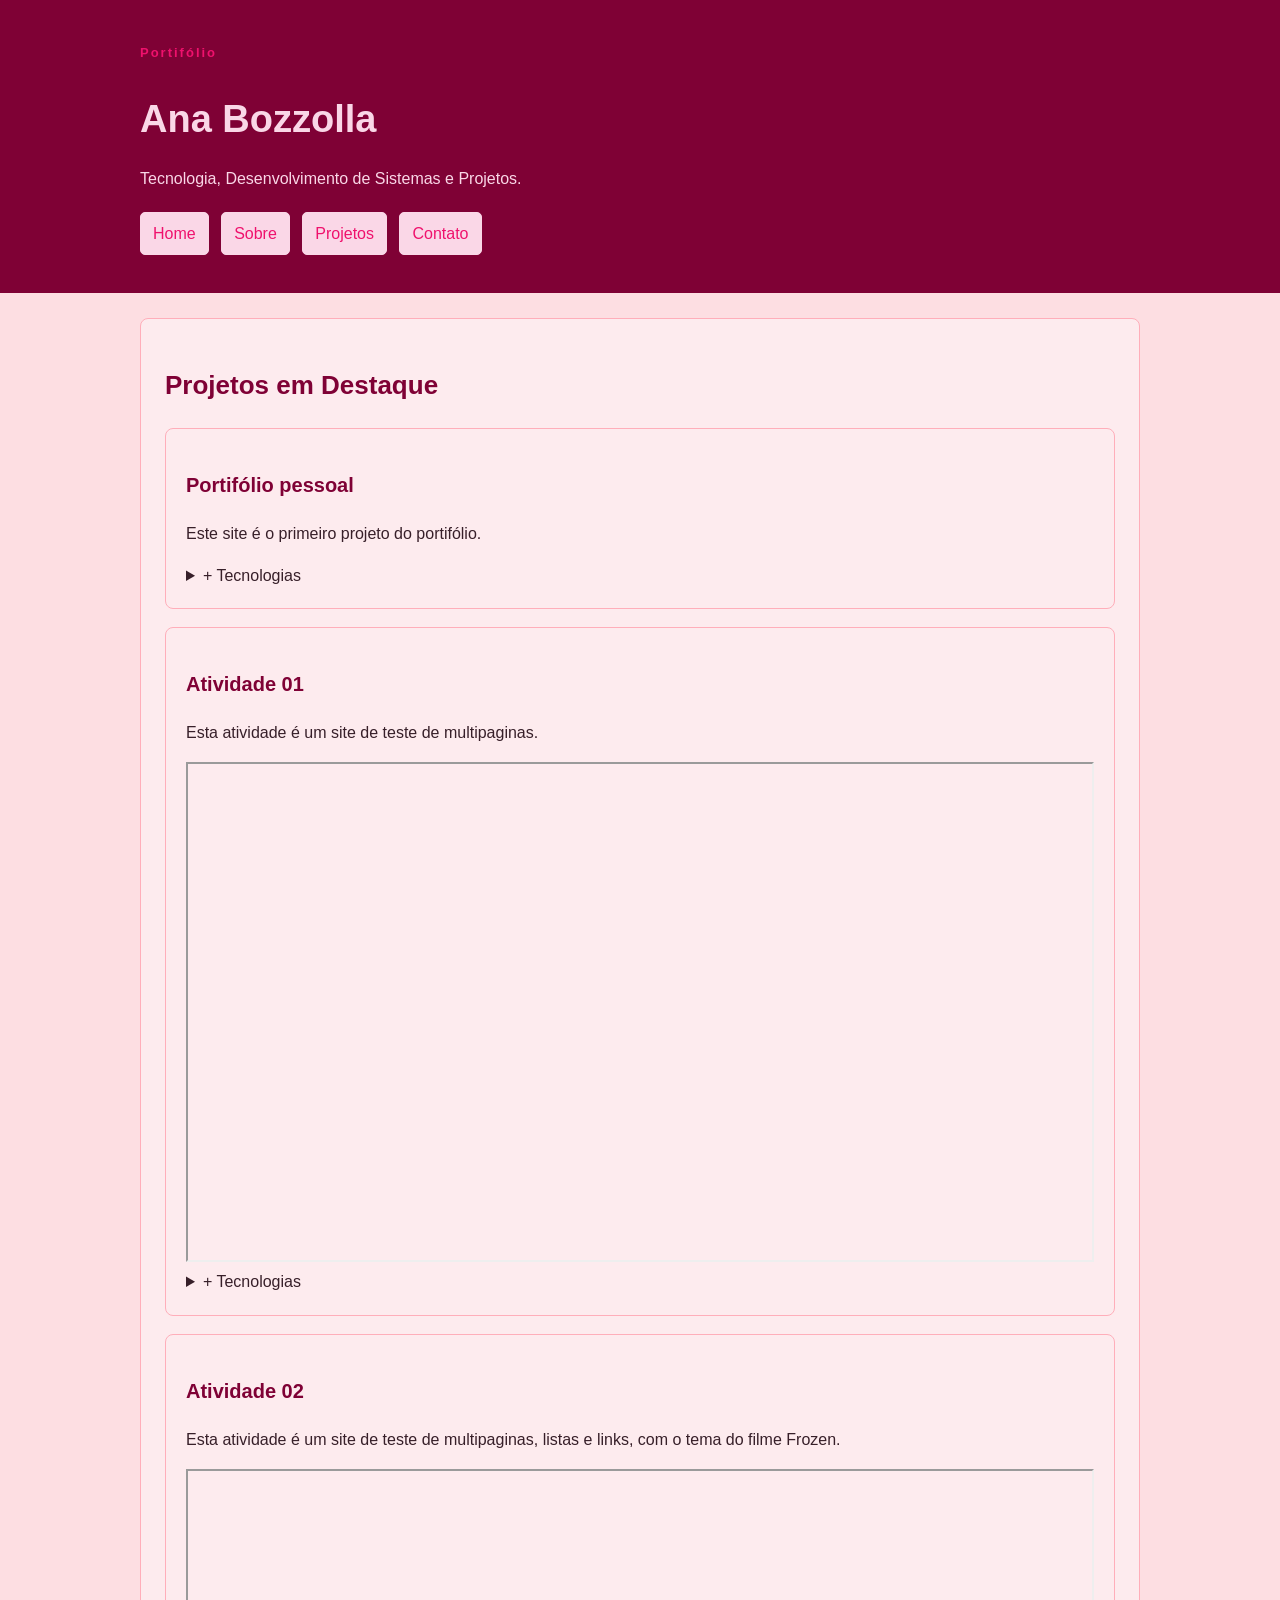
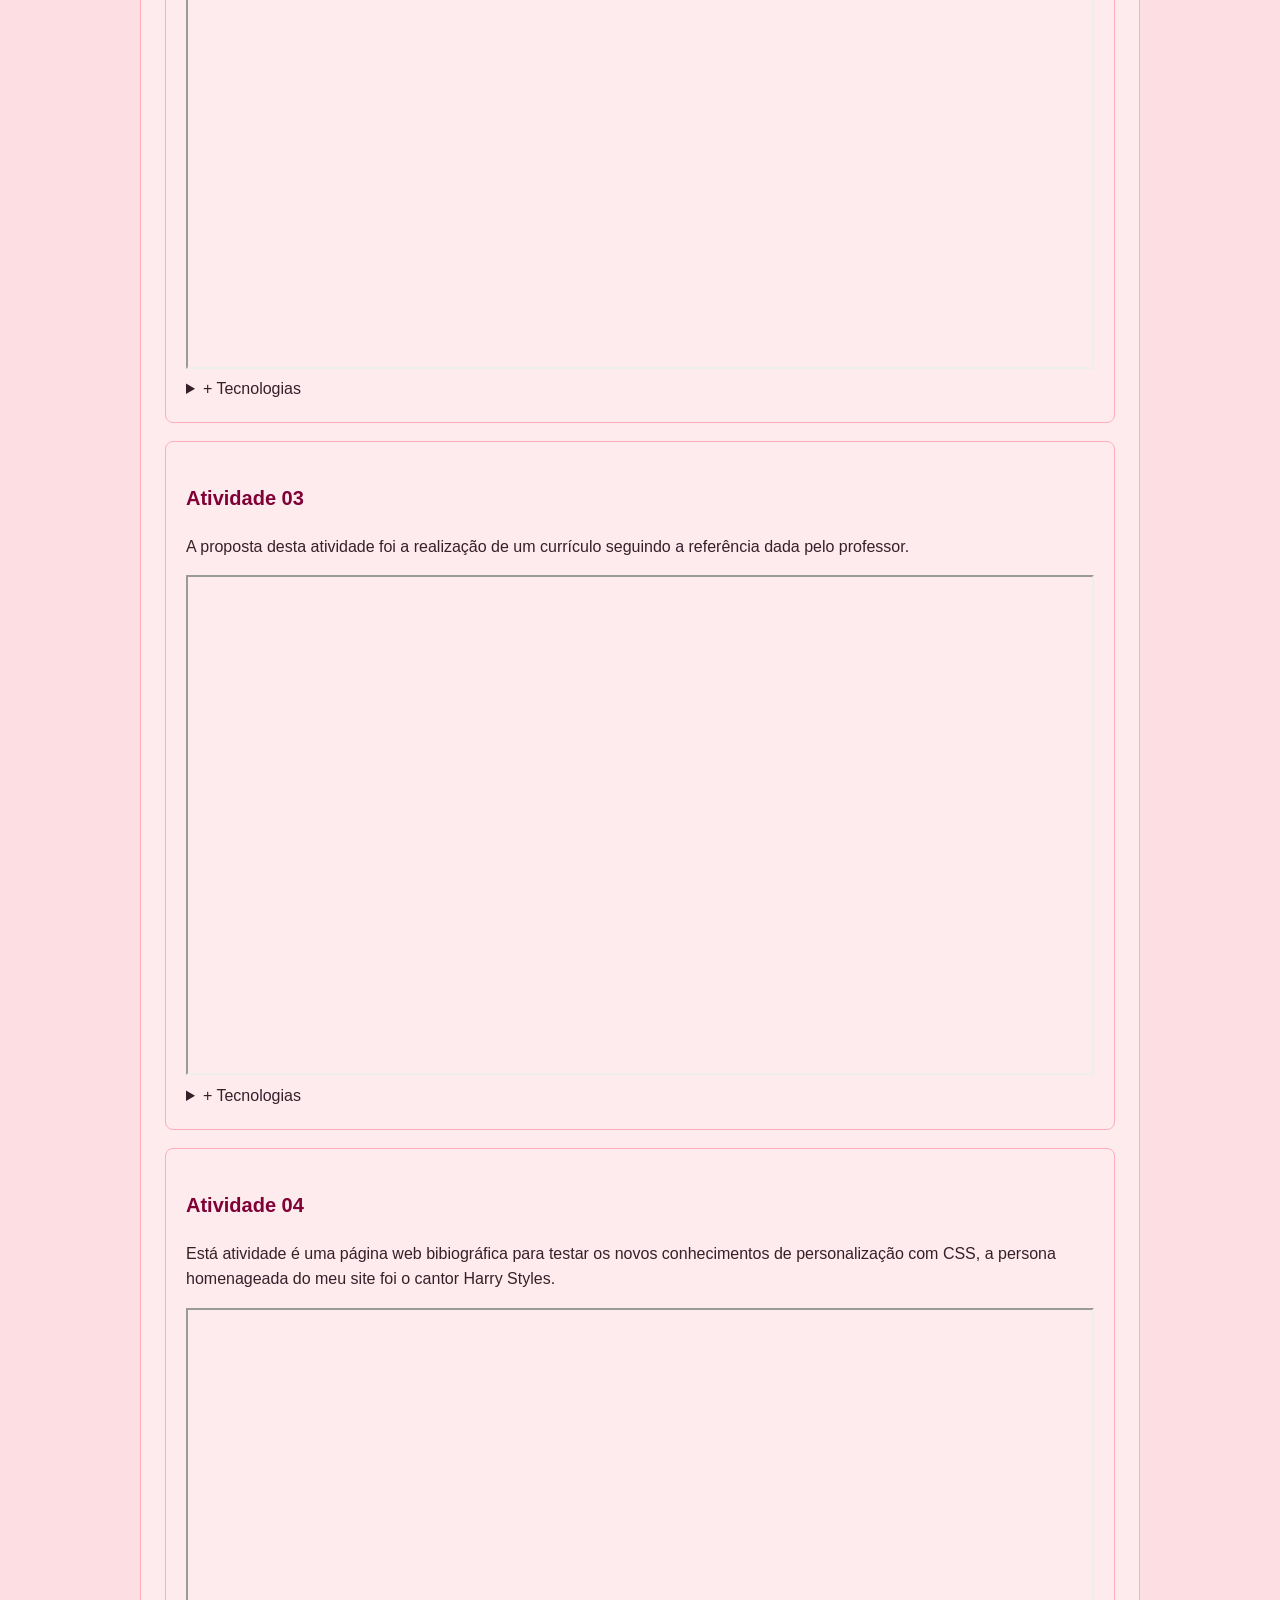
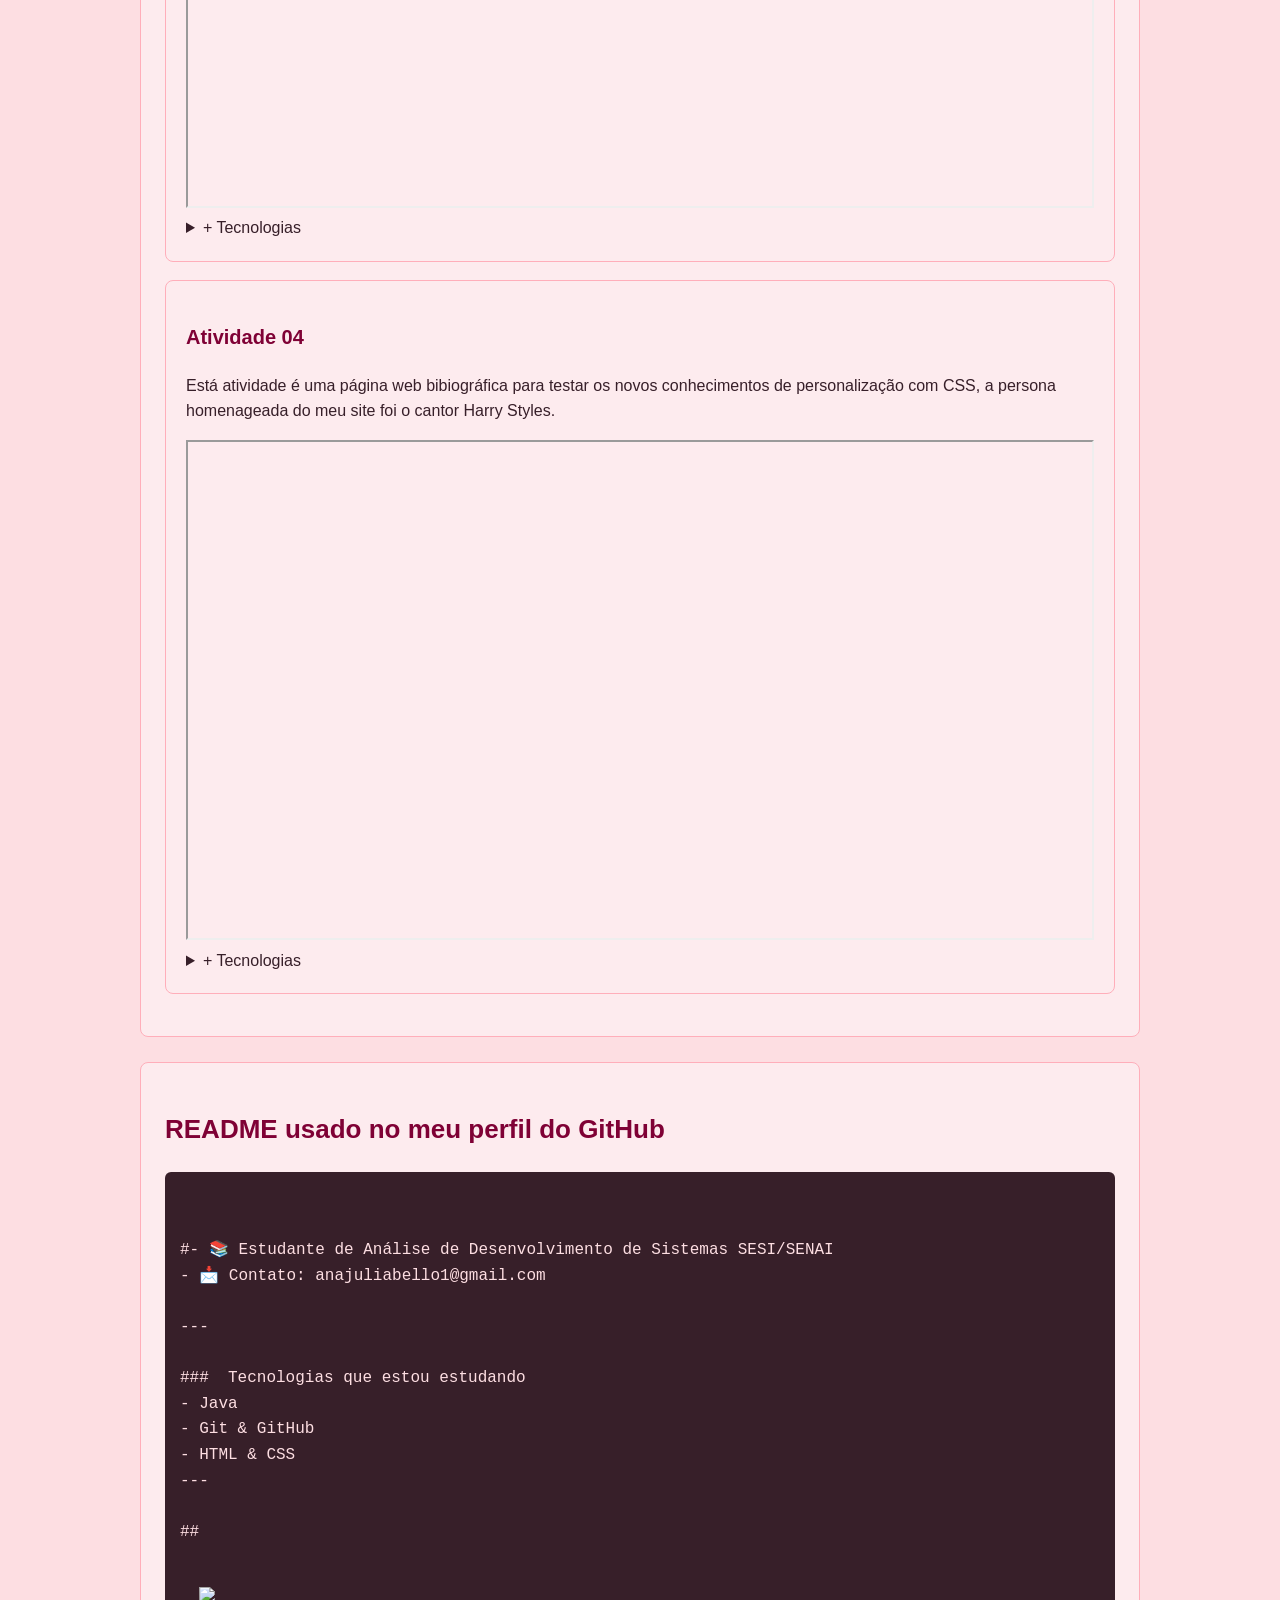
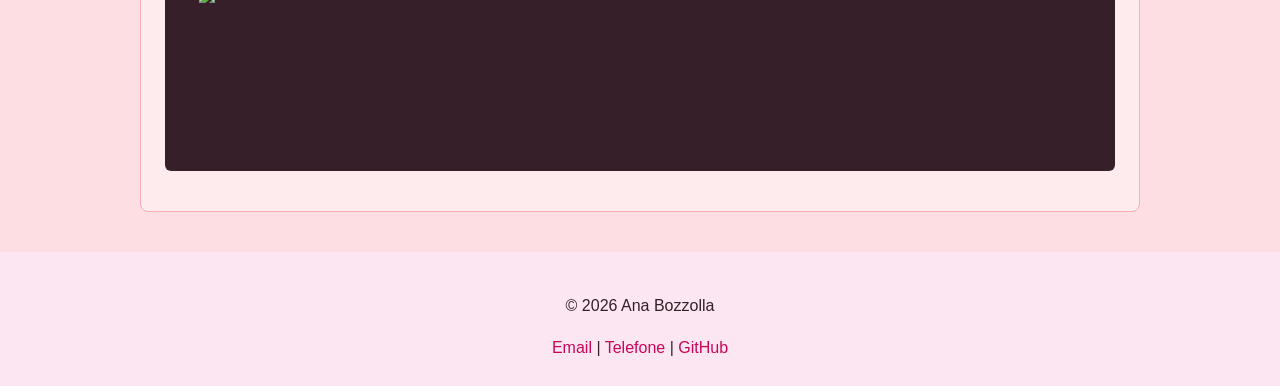
==== pages/projetos.html @ 845c505f "Criação e estilização da página projetos.html" ====
<!DOCTYPE html>
<html lang="pt-br">
<head>
    <meta charset="UTF-8">
    <meta name="viewport" content="width=device-width, initial-scale=1.0">
    <title>Projetos | Ana Bozzolla</title>
    <link rel="stylesheet" href="../style/style.css">
    <link rel="stylesheet" href="../style/style-projetos.css">
</head>
<body>
    
    <header class="cabecalho">
        <div class="container">
            <p class="etiqueta">Portifólio</p>

            <h1>Ana Bozzolla</h1>

            <p class="subtitulo">
                Tecnologia, Desenvolvimento de Sistemas e Projetos.

            </p>

            <nav class="menu-principal">
                <ul class="menu-lista">
                <li><a class="menu-link" href="../index.html">Home</a></li>
                <li><a class="menu-link" href="./sobre.html">Sobre</a></li>
                <li><a class="menu-link" href="./projetos.html">Projetos</a></li>
                <li><a class="menu-link" href="./contato.html">Contato</a></li>
                </ul>
            </nav>

        </div>
    </header>

    <main class="container">
        <section class="secao">
            <h2>Projetos em Destaque</h2>
            <article class="projeto-card">
                <h3>Portifólio pessoal</h3>
                <p>
                    Este site é o primeiro projeto do portifólio.
                </p>

                <details>
                    <summary>+ Tecnologias</summary>
                    <ul>
                        <li>HTML básico</li>
                        <li>HTML semântico</li>
                        <li>CSS externo</li>
                    </ul>
                </details>

            </article>

            <article class="projeto-card">
                <h3>Atividade 01</h3>
                <p>
                    Esta atividade é um site de teste de multipaginas.
                </p>

                <iframe src="https://anabozzolla.github.io/atividade01/" width="100%" height="500px" title="Atividade01"></iframe>

                <details>
                    <summary>+ Tecnologias</summary>
                    <ul>
                        <li>HTML básico</li>
                        <li>Link interno e externo</li>
                        <li>Estilização do HTML</li>
                        <li>Listas em HTML</li>
                    </ul>
                </details>

            </article>

            <article class="projeto-card">
                <h3>Atividade 02</h3>
                <p>
                    Esta atividade é um site de teste de multipaginas, listas e links, com o tema do filme Frozen.
                </p>

                <iframe src="https://anabozzolla.github.io/atividade02/" width="100%" height="500px" title="Atividade02"></iframe>

                <details>
                    <summary>+ Tecnologias</summary>
                    <ul>
                        <li>HTML básico</li>
                        <li>Link interno e externo</li>
                        <li>Estilização do HTML</li>
                        <li>Listas em HTML</li>
                    </ul>
                </details>

            </article>

            <article class="projeto-card">
                <h3>Atividade 03</h3>
                <p>
                    A proposta desta atividade foi a realização de um currículo seguindo a referência dada pelo professor.
                </p>

                <iframe src="https://anabozzolla.github.io/atividade03/" width="100%" height="500px" title="Atividade02"></iframe>

                <details>
                    <summary>+ Tecnologias</summary>
                    <ul>
                        <li>HTML básico</li>
                        <li>Link interno e externo</li>
                        <li>Estilização com HTML</li>
                        <li>CSS básico</li>
                    </ul>
                </details>

            </article>

            <article class="projeto-card">
                <h3>Atividade 04</h3>
                <p>
                    Está atividade é uma página web bibiográfica para testar os novos conhecimentos de personalização
                    com CSS, a persona homenageada do meu site foi o cantor Harry Styles.
                </p>

                <iframe src="https://anabozzolla.github.io/atividade04/" width="100%" height="500px" title="Atividade02"></iframe>

                <details>
                    <summary>+ Tecnologias</summary>
                    <ul>
                        <li>HTML</li>
                        <li>Link externo</li>
                        <li>Estilização CSS</li>
                    </ul>
                </details>

            </article>

            <article class="projeto-card">
                <h3>Atividade 04</h3>
                <p>
                    Está atividade é uma página web bibiográfica para testar os novos conhecimentos de personalização
                    com CSS, a persona homenageada do meu site foi o cantor Harry Styles.
                </p>

                <iframe src="https://anabozzolla.github.io/atividade04/" width="100%" height="500px" title="Atividade02"></iframe>

                <details>
                    <summary>+ Tecnologias</summary>
                    <ul>
                        <li>HTML</li>
                        <li>Link externo</li>
                        <li>Estilização CSS</li>
                    </ul>
                </details>

            </article>

        </section>





        <section class="secao">

            <h2>README usado no meu perfil do GitHub</h2>

            <pre class="codigo">
                <code>
                    
#- 📚 Estudante de Análise de Desenvolvimento de Sistemas SESI/SENAI
- 📩 Contato: anajuliabello1@gmail.com

---

###  Tecnologias que estou estudando
- Java 
- Git & GitHub
- HTML & CSS  
---

## 
<p align="left">
  <img src="https://media4.giphy.com/media/v1.Y2lkPTZjMDliOTUyMTdmaXhhcDl2Mmtobjc0MnVlOXRlbzN4NmxycnZzenpvN2MwbWkwdiZlcD12MV9naWZzX3NlYXJjaCZjdD1n/tRoH9EYLs3lok/200w.gif" width="300" />
</p>


                </code>
            </pre>

        </section>

    </main>

    <footer class="rodape">
        <div class="container">
            <p>&copy; 2026 Ana Bozzolla</p>

            <address>
                <a href="mailto:anajuliabello1@gmail.com">Email</a>
                <span> | </span>
                <a href="tel:+5515998181679">Telefone</a>
                <span> | </span>
                <a href="https://github.com/anabozzolla" target="_blank">GitHub</a>
            </address>
        </div>
    </footer>

</body>
</html>
---- style/style.css ----
*{
    box-sizing: border-box;
}

body{
    margin: 0;

    background-color: rgb(253, 222, 226);
    color: #371f29;

    font-family: Arial, Helvetica, sans-serif;
    font-size: 16px;
    line-height: 1.6;
}

h1, h2, h3{
    color: #7f0135;
}

h1{
    font-size: 38px;
    margin-bottom: 10px;
}

h2{
    font-size: 26px;
}

h3{
    font-size: 20px;
}

a{
    color: #ca0658;
}

code, pre{
    font-family: Consolas, "Courier New", monospace;
}

.container{
    width: 90%;
    max-width: 1000px;

    margin: 0 auto;
}

.cabecalho{
    background-color: #7f0135;
    color: rgb(250, 215, 231);

    padding: 30px 0;
}

.cabecalho h1{
    color: rgb(250, 215, 231);
}

.etiqueta{
    margin-bottom: 5px;

    color: #ef116d;

    font-size: 13px;
    font-weight: bold;
    letter-spacing: 2px;
}

.subtitulo{
    max-width: 700px;
}

.menu-lista{
    margin: 20px 0 0;
    padding: 0;

    list-style: none;
}

.menu-lista li{
    display: inline-block;

    margin-right: 8px;
    margin-bottom: 8px;
}

.menu-link{
    display: inline-block;

    padding: 8px 12px;

    background-color: rgb(250, 215, 231);
    color:#ef116d;

    border: 1px solid rgb(250, 215, 231);
    border-radius: 5px;

    text-decoration: none;
}

.secao{
    padding: 72px;
}

.titulo-secao{
    margin-bottom: 32px;
    padding-left: 12px;

    border-left: 5px solid #ef116d;
    border-radius: 5px;
}

.grade-cards{
    display: grid;
    gap: 24px;
}

.card{
    padding: 24px;
    background-color: rgb(251, 230, 241);
    border: 1px solid pink;
    border-radius: 10px;
    box-shadow: 0 10px 30px rgba(255, 0, 85, 0.08);
}

.lista-tecnologias{
    display: inline-block;
    gap: 12px;
    list-style: none;
    padding: 0;
    margin: 0;
}

.lista-tecnologias li{
    padding: 10px 14px;
    background-color: rgb(251, 230, 241);
    display: inline-block;
    border: 1px solid pink;
    border-radius: 999px;
}

.rodape{
    margin-top: 40px;
    padding: 25px;
    background-color: rgb(251, 230, 241);

    text-align: center;
}

.rodape address{
    font-style: normal;
}

.rodape a{
    text-decoration: none;
}
---- style/style-projetos.css ----
.secao{
    margin: 25px 0;
    padding: 24px;

    background-color: rgb(253, 235, 238);

    border: 1px solid rgb(255, 174, 186);
    border-radius: 8px;
}

.projeto-card{
    margin-bottom: 18px;
    padding: 20px;

    background-color: rgb(253, 235, 238);

    border: 1px solid rgb(255, 174, 186);
    border-radius: 8px;
}

.codigo{

    overflow-x: auto;

    padding: 15px;
    background-color: #371f29;
    color: rgb(253, 222, 226);

    border-radius: 6px;
}
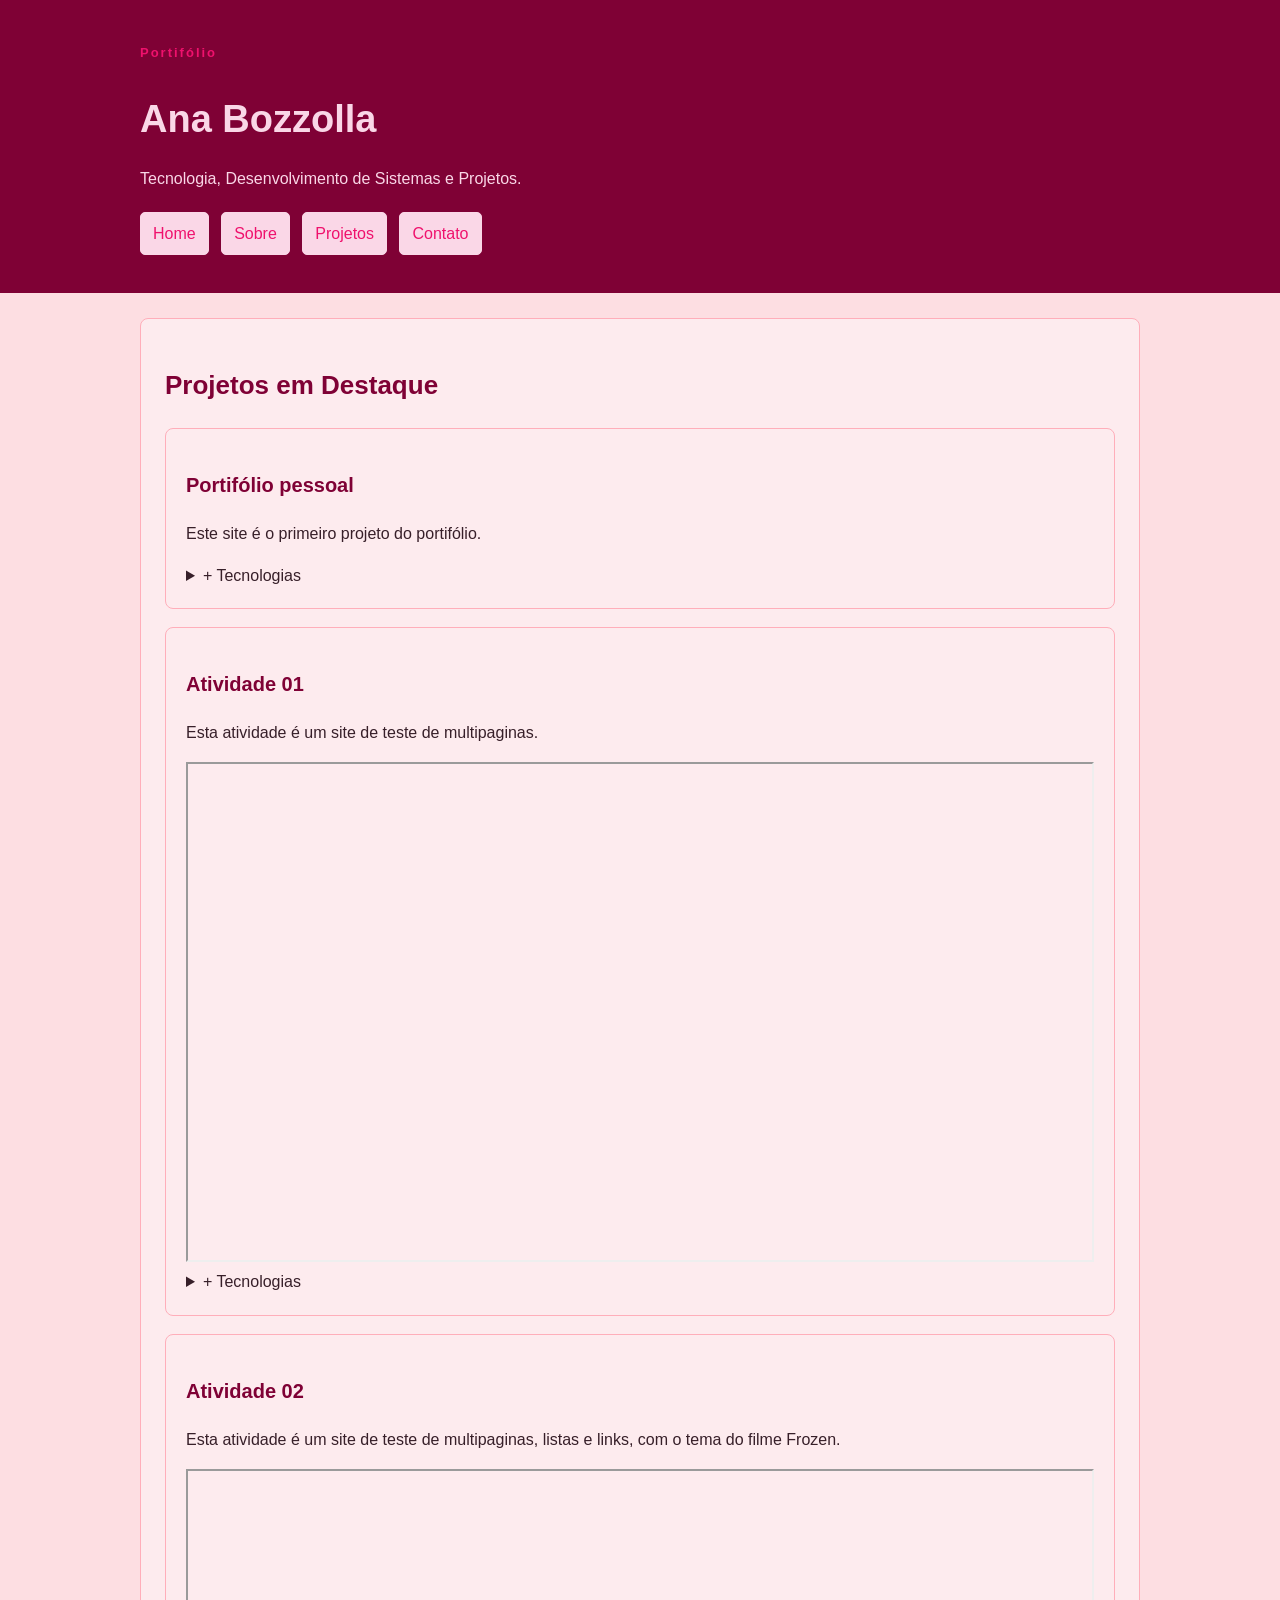
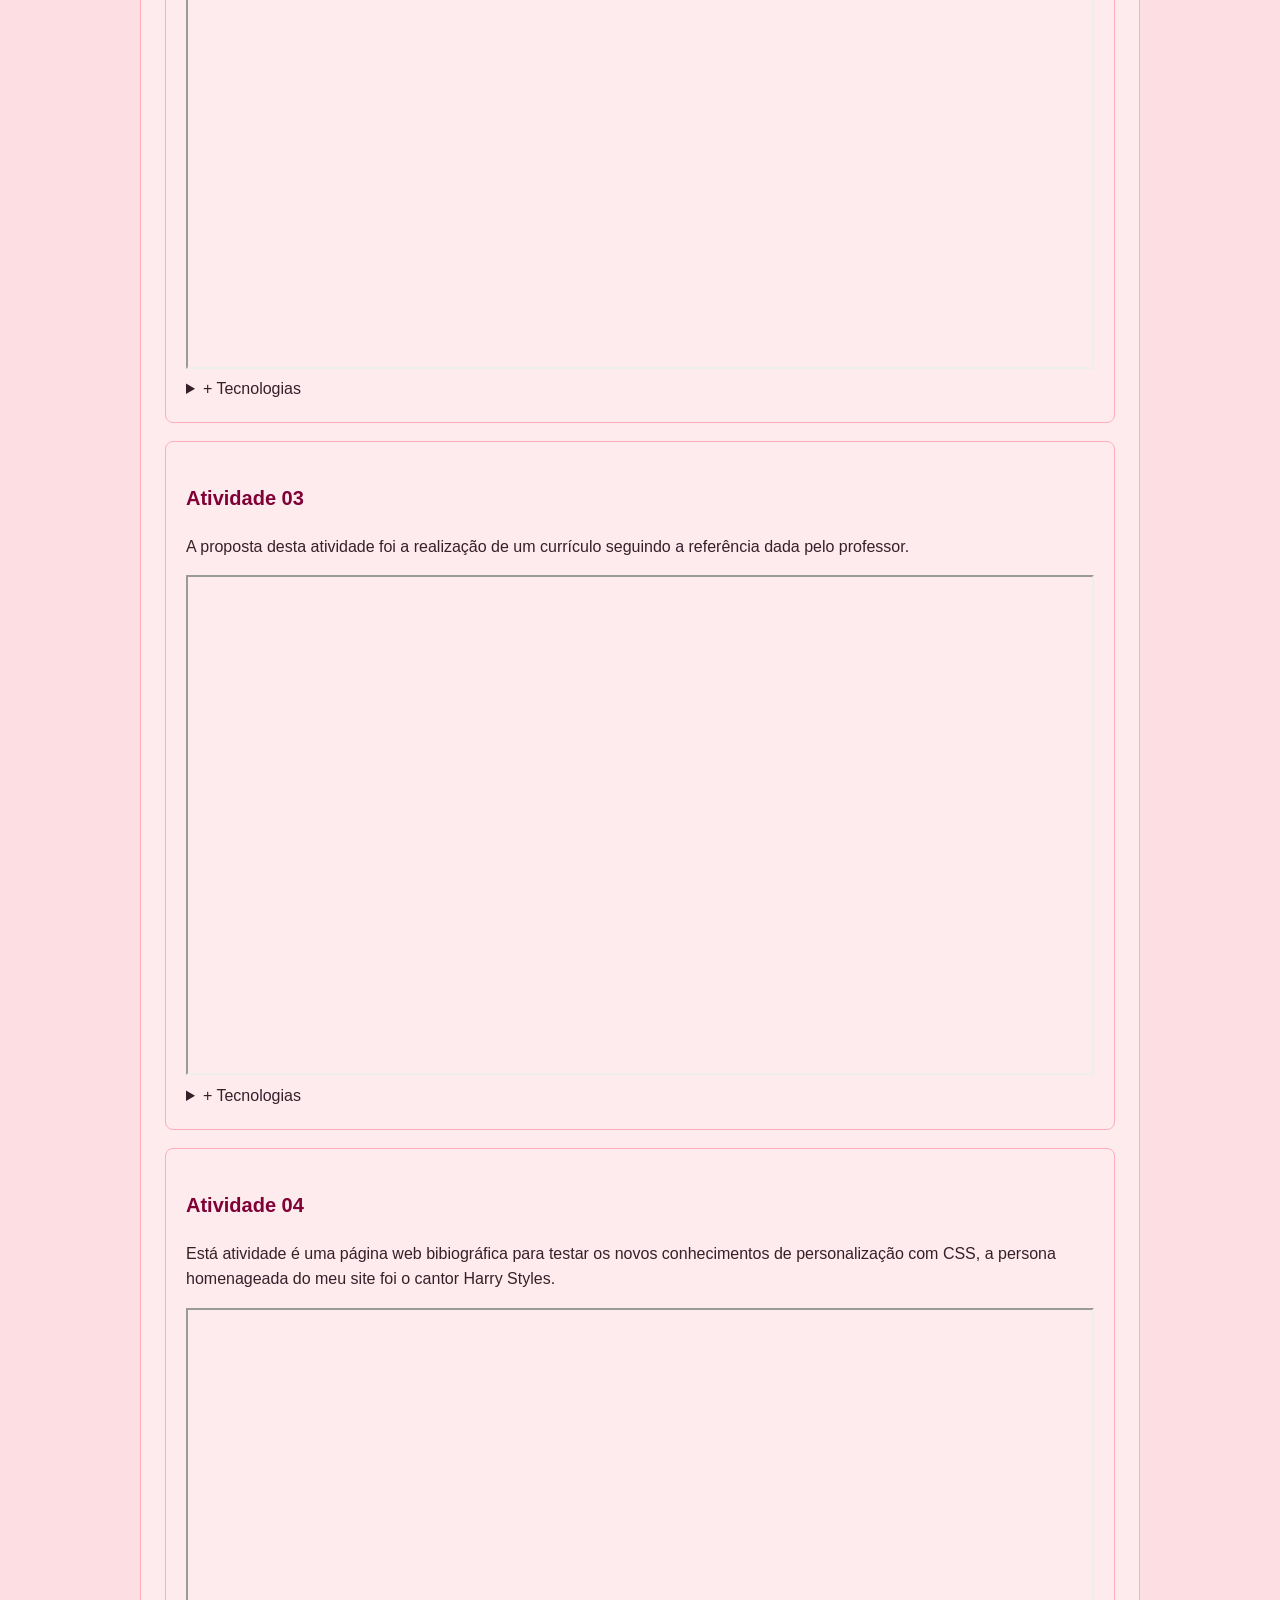
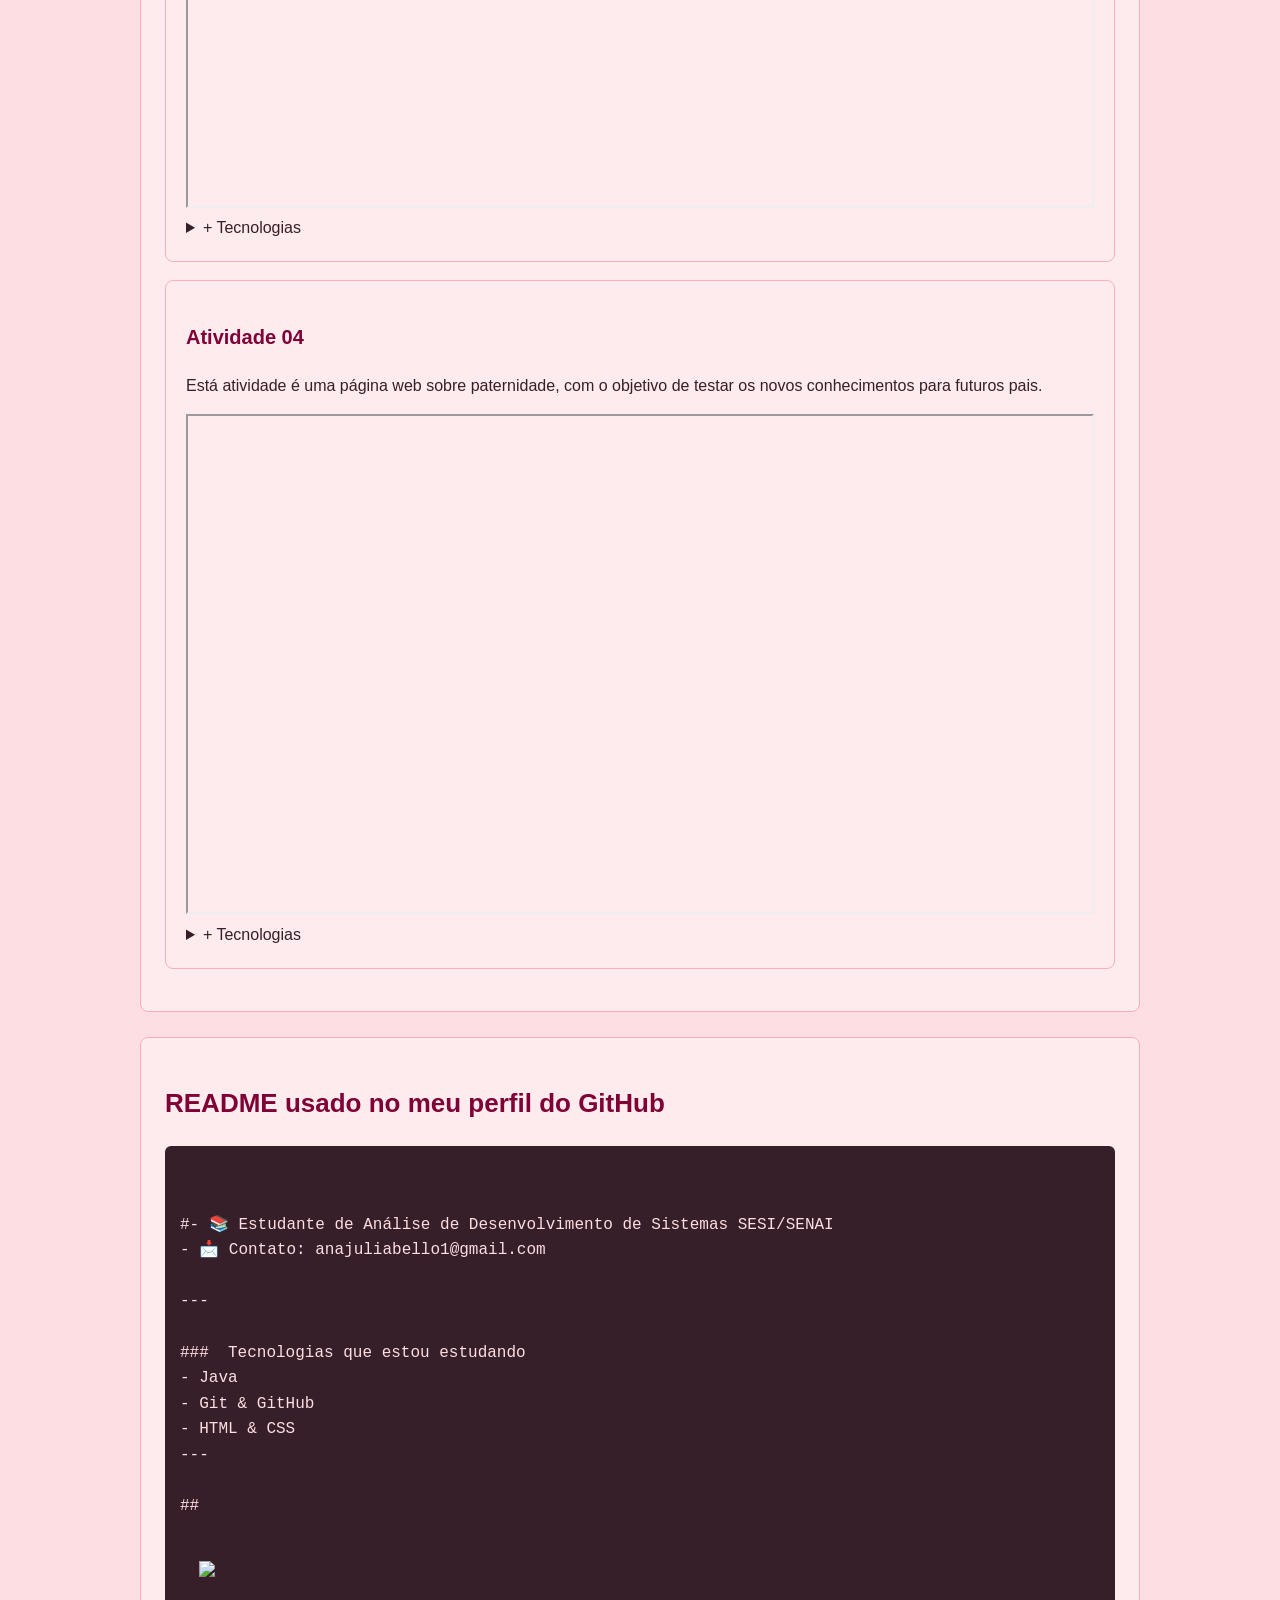
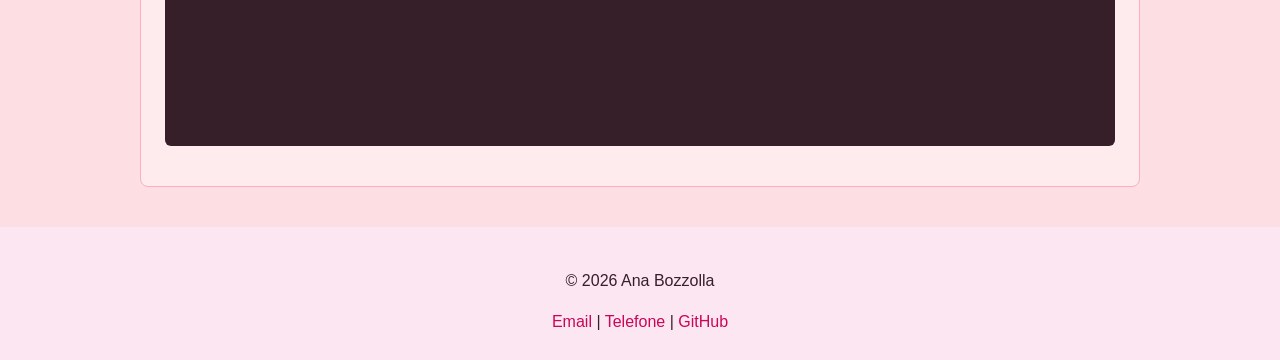
==== commit daab139c: "Adição e estilização da página contato, com forms" ====
--- a/pages/projetos.html
+++ b/pages/projetos.html
@@ -135,17 +135,17 @@
             <article class="projeto-card">
                 <h3>Atividade 04</h3>
                 <p>
-                    Está atividade é uma página web bibiográfica para testar os novos conhecimentos de personalização
-                    com CSS, a persona homenageada do meu site foi o cantor Harry Styles.
-                </p>
-
-                <iframe src="https://anabozzolla.github.io/atividade04/" width="100%" height="500px" title="Atividade02"></iframe>
+                    Está atividade é uma página web sobre paternidade, com o objetivo de testar os novos conhecimentos
+                    para futuros pais.
+                </p>
+
+                <iframe src="https://anabozzolla.github.io/atividade05/" width="100%" height="500px" title="Atividade02"></iframe>
 
                 <details>
                     <summary>+ Tecnologias</summary>
                     <ul>
                         <li>HTML</li>
-                        <li>Link externo</li>
+                        <li>Link externo e interno</li>
                         <li>Estilização CSS</li>
                     </ul>
                 </details>
--- a/style/style.css
+++ b/style/style.css
@@ -34,9 +34,7 @@
     color: #ca0658;
 }
 
-code, pre{
-    font-family: Consolas, "Courier New", monospace;
-}
+
 
 .container{
     width: 90%;
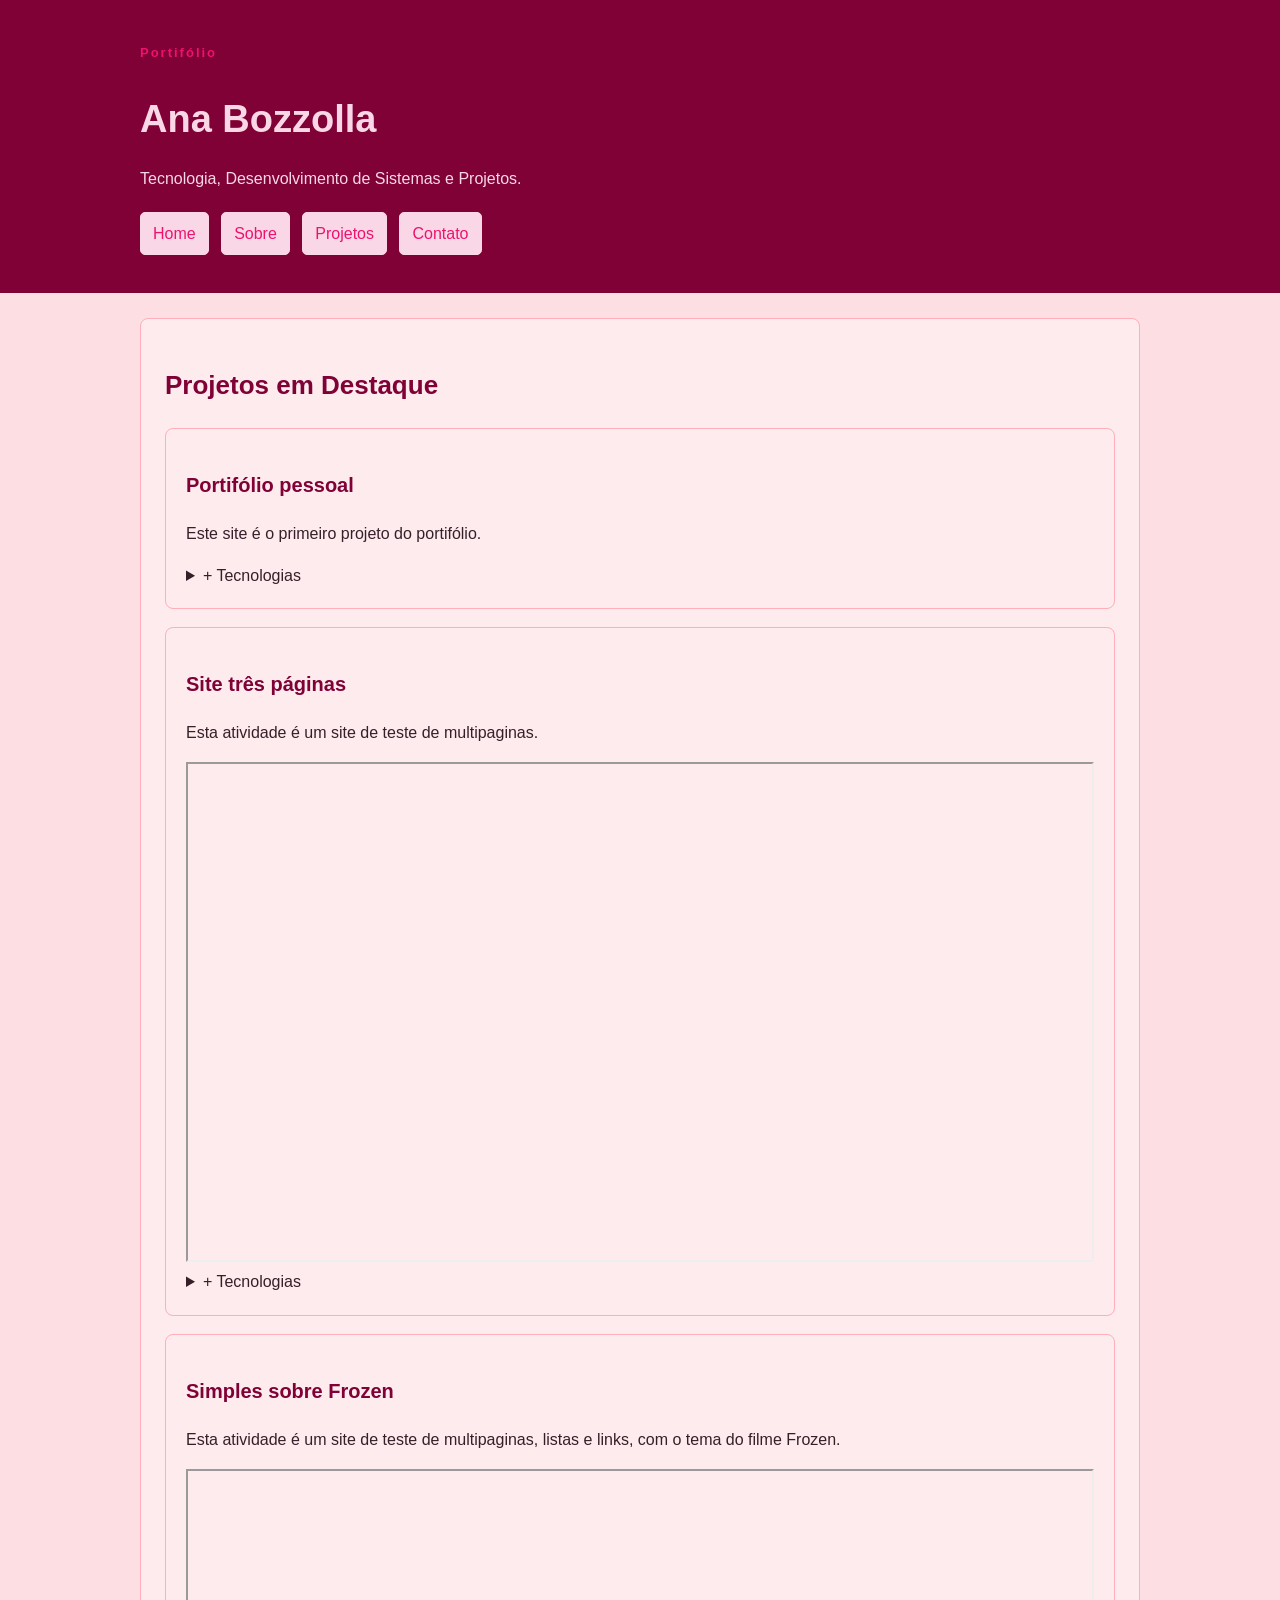
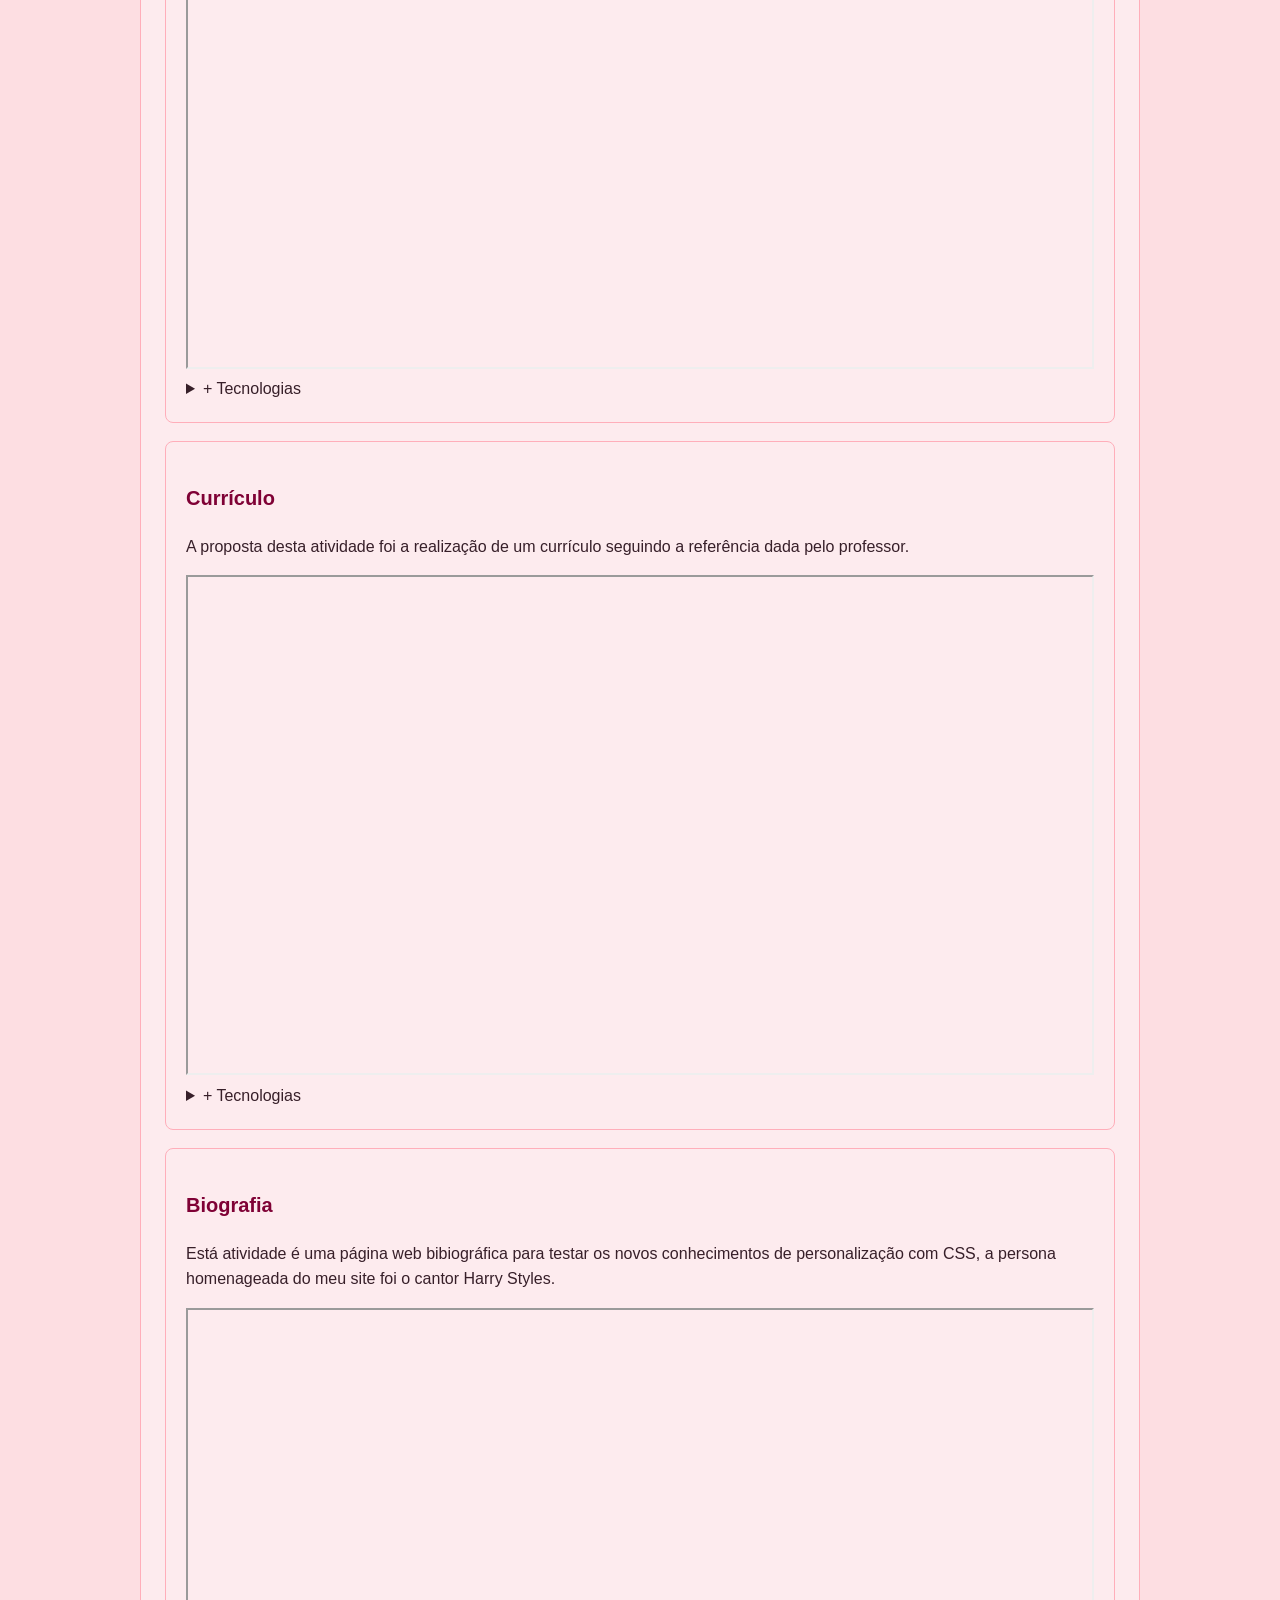
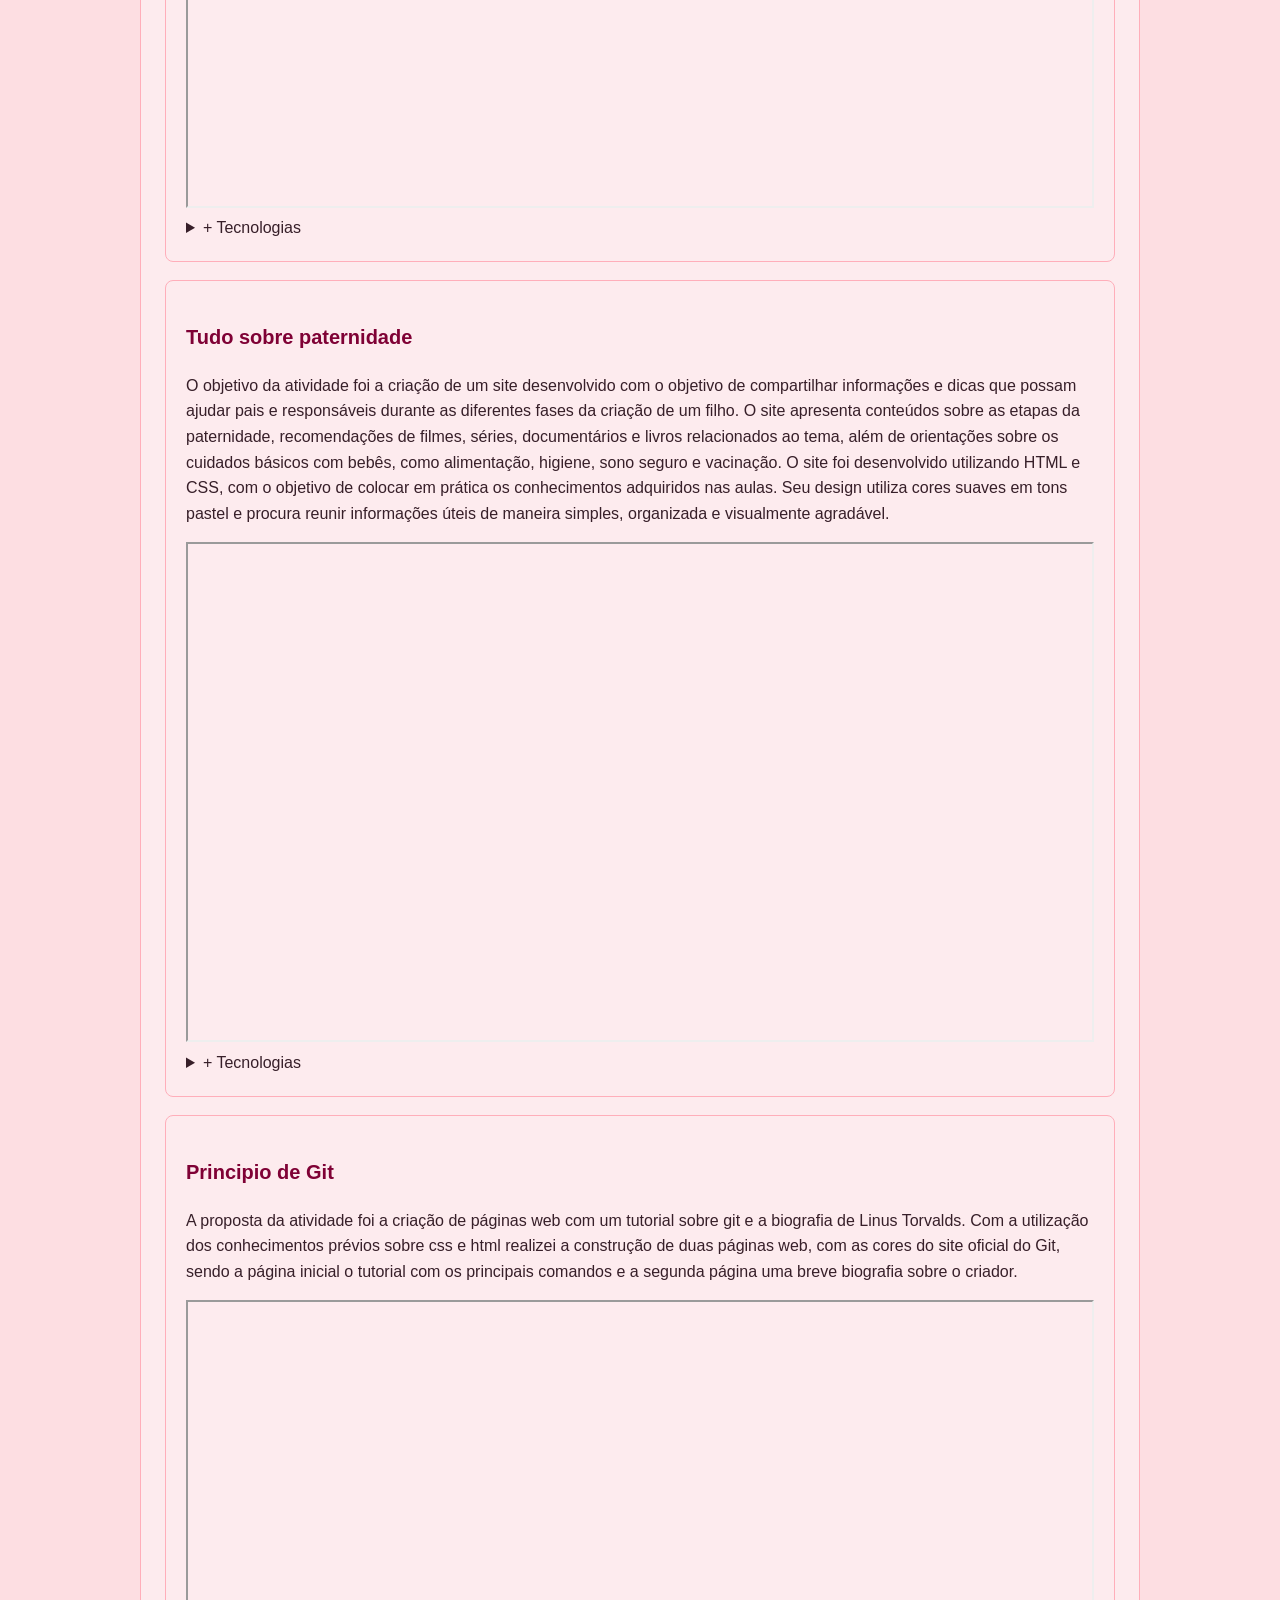
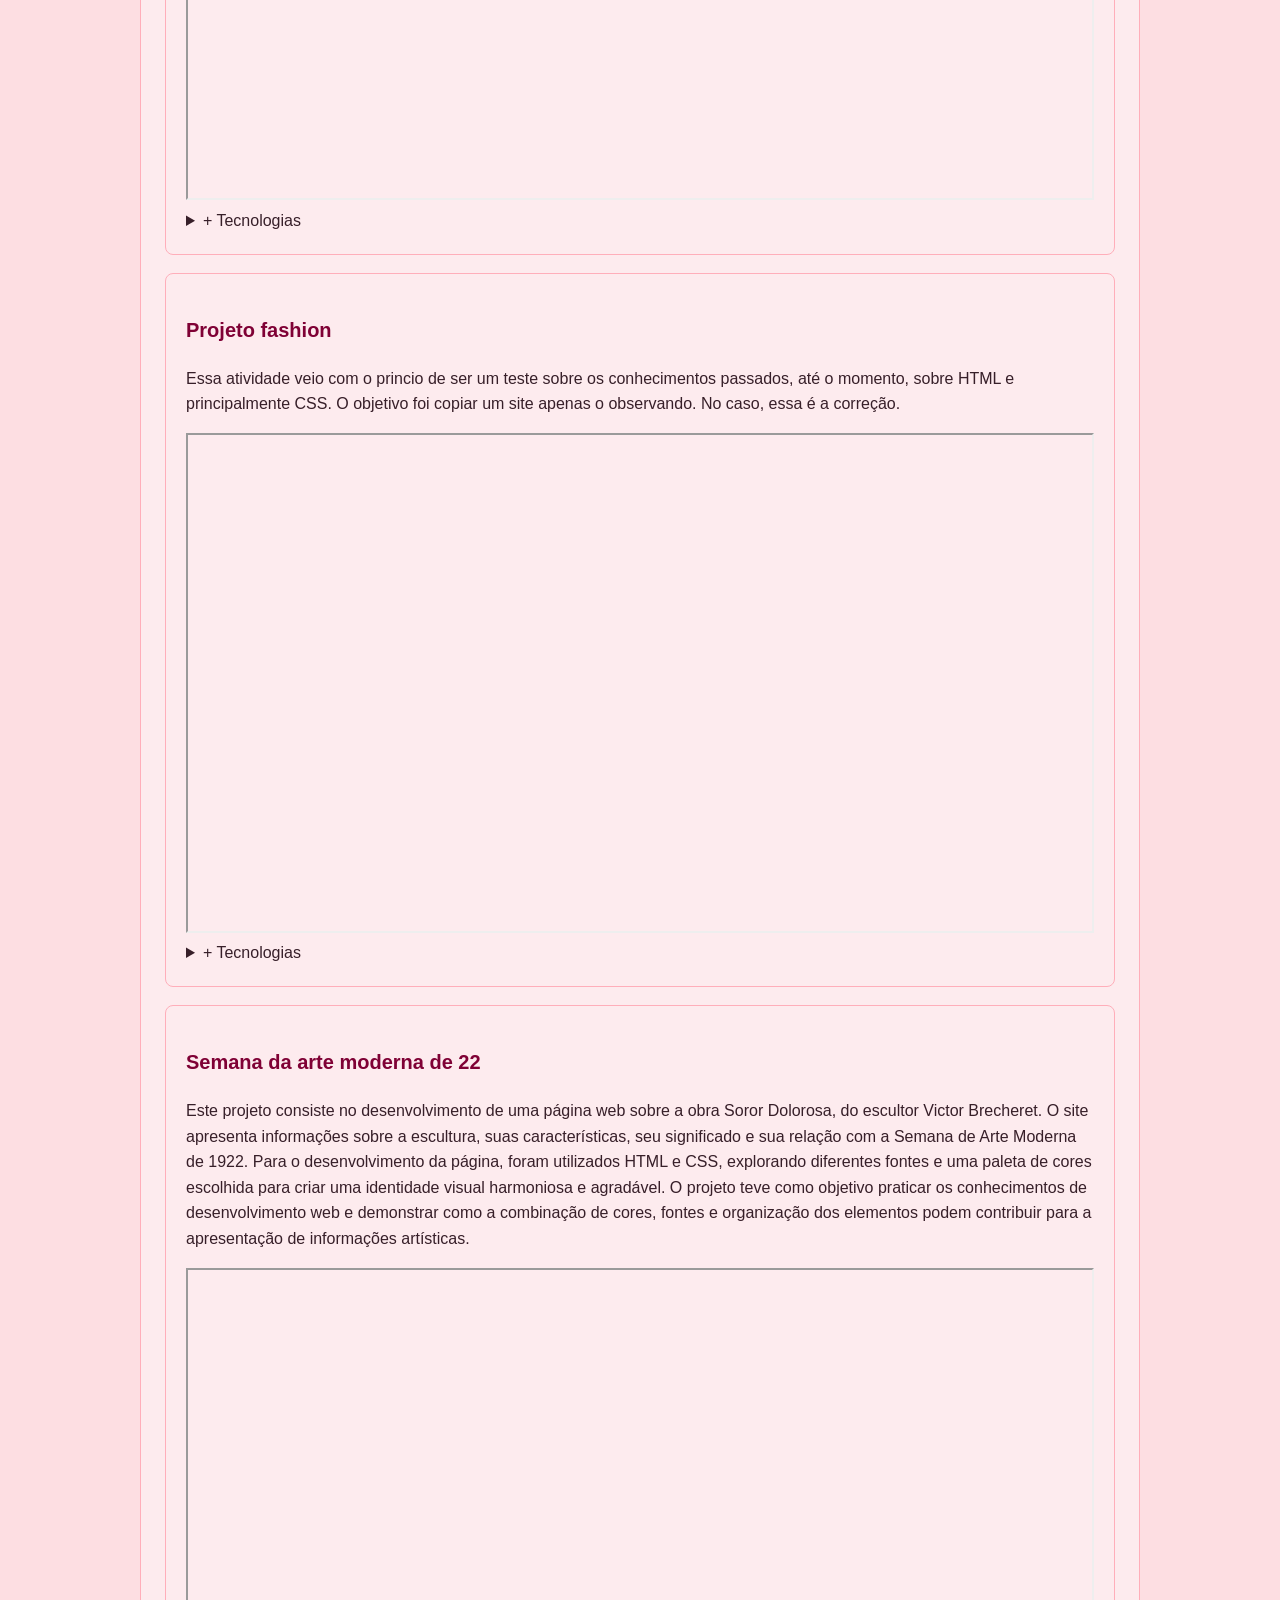
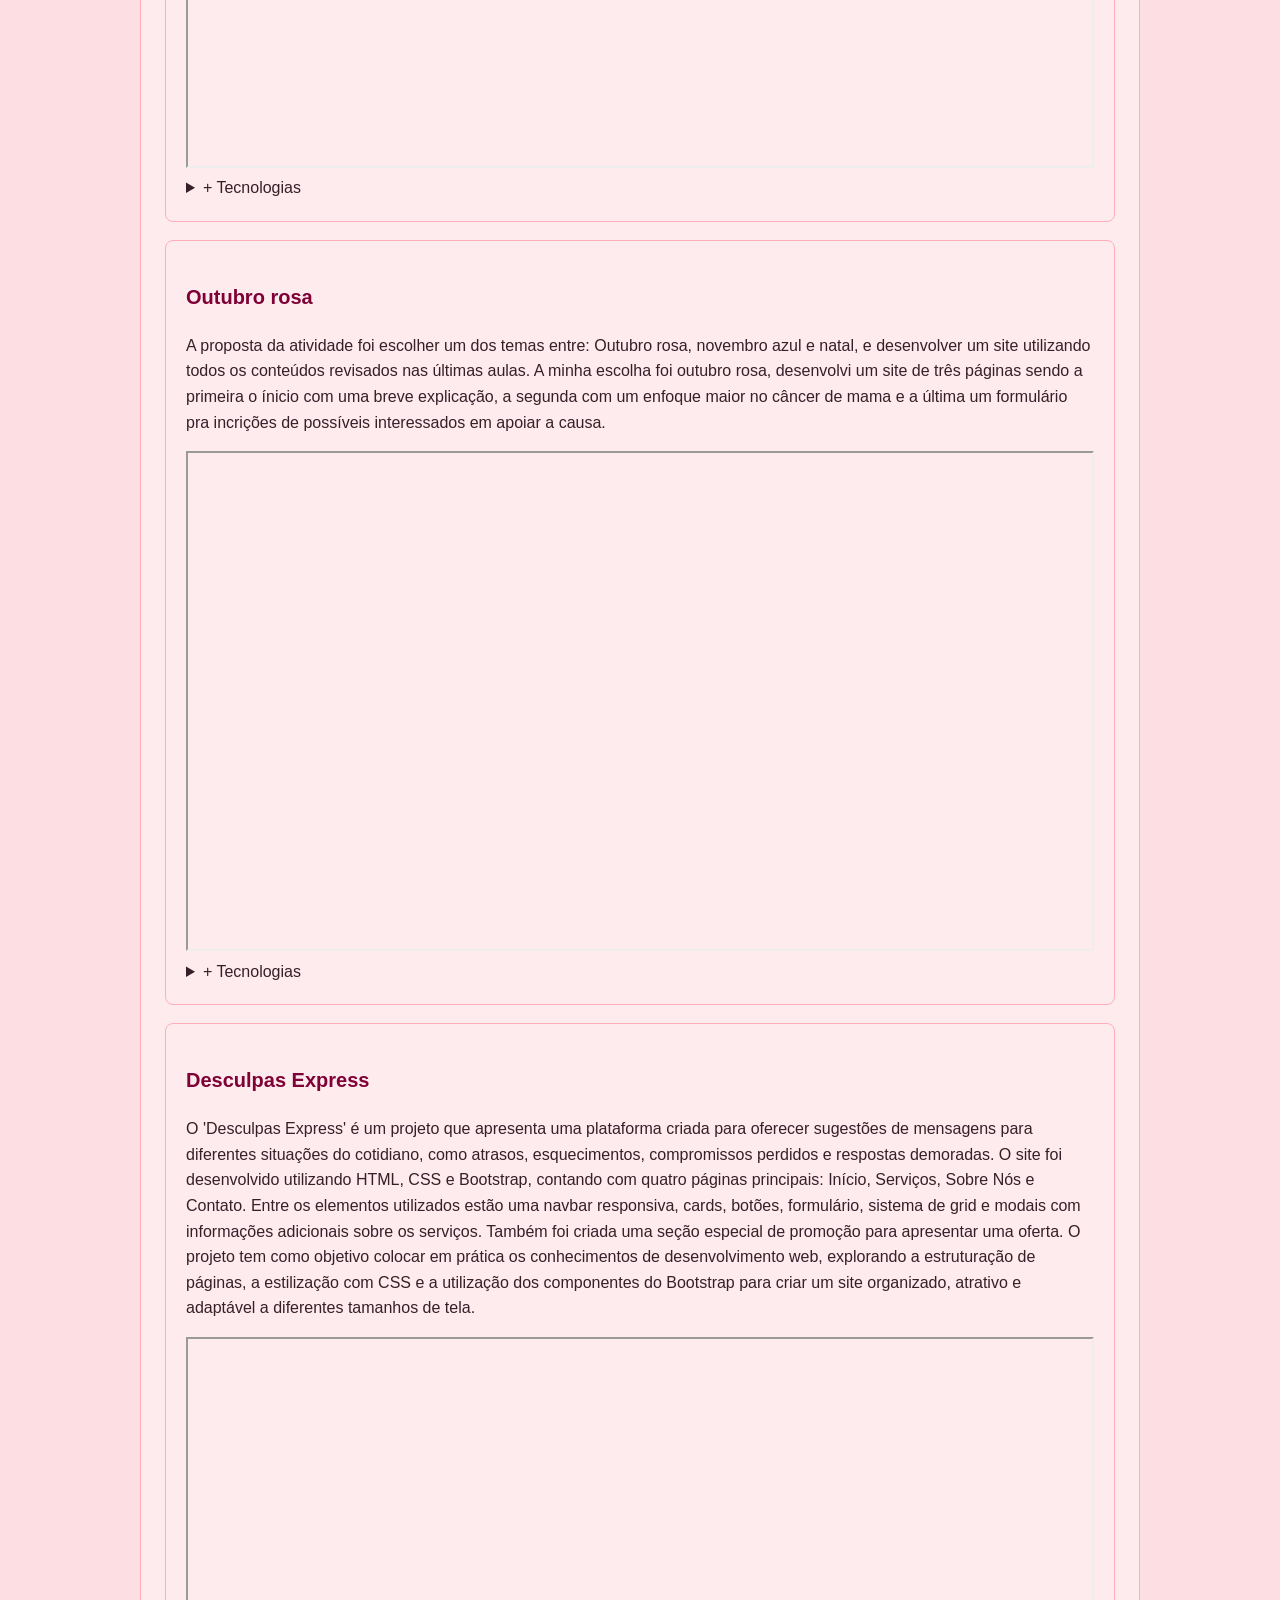
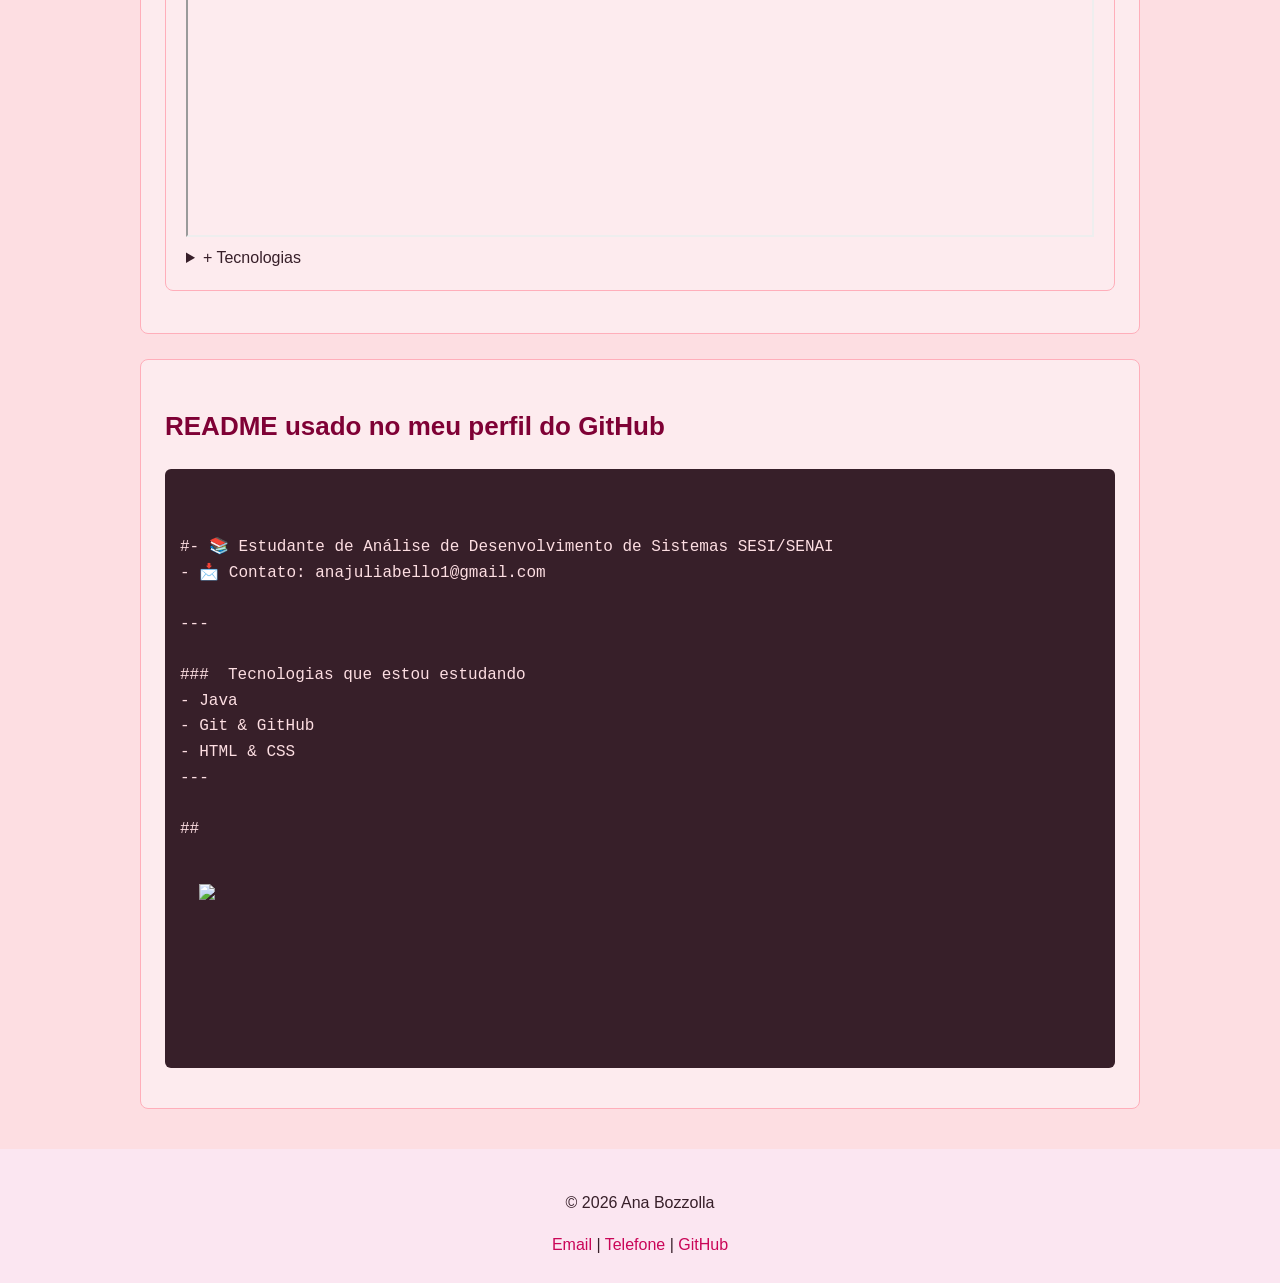
==== commit 88381213: "Adição de novos iframe na página projetos.html" ====
--- a/pages/projetos.html
+++ b/pages/projetos.html
@@ -1,5 +1,6 @@
 <!DOCTYPE html>
 <html lang="pt-br">
+
 <head>
     <meta charset="UTF-8">
     <meta name="viewport" content="width=device-width, initial-scale=1.0">
@@ -7,8 +8,9 @@
     <link rel="stylesheet" href="../style/style.css">
     <link rel="stylesheet" href="../style/style-projetos.css">
 </head>
+
 <body>
-    
+
     <header class="cabecalho">
         <div class="container">
             <p class="etiqueta">Portifólio</p>
@@ -22,10 +24,10 @@
 
             <nav class="menu-principal">
                 <ul class="menu-lista">
-                <li><a class="menu-link" href="../index.html">Home</a></li>
-                <li><a class="menu-link" href="./sobre.html">Sobre</a></li>
-                <li><a class="menu-link" href="./projetos.html">Projetos</a></li>
-                <li><a class="menu-link" href="./contato.html">Contato</a></li>
+                    <li><a class="menu-link" href="../index.html">Home</a></li>
+                    <li><a class="menu-link" href="./sobre.html">Sobre</a></li>
+                    <li><a class="menu-link" href="./projetos.html">Projetos</a></li>
+                    <li><a class="menu-link" href="./contato.html">Contato</a></li>
                 </ul>
             </nav>
 
@@ -53,12 +55,13 @@
             </article>
 
             <article class="projeto-card">
-                <h3>Atividade 01</h3>
+                <h3>Site três páginas</h3>
                 <p>
                     Esta atividade é um site de teste de multipaginas.
                 </p>
 
-                <iframe src="https://anabozzolla.github.io/atividade01/" width="100%" height="500px" title="Atividade01"></iframe>
+                <iframe src="https://anabozzolla.github.io/atividade01/" width="100%" height="500px"
+                    title="Atividade01"></iframe>
 
                 <details>
                     <summary>+ Tecnologias</summary>
@@ -73,12 +76,13 @@
             </article>
 
             <article class="projeto-card">
-                <h3>Atividade 02</h3>
+                <h3>Simples sobre Frozen</h3>
                 <p>
                     Esta atividade é um site de teste de multipaginas, listas e links, com o tema do filme Frozen.
                 </p>
 
-                <iframe src="https://anabozzolla.github.io/atividade02/" width="100%" height="500px" title="Atividade02"></iframe>
+                <iframe src="https://anabozzolla.github.io/atividade02/" width="100%" height="500px"
+                    title="Atividade02"></iframe>
 
                 <details>
                     <summary>+ Tecnologias</summary>
@@ -93,12 +97,14 @@
             </article>
 
             <article class="projeto-card">
-                <h3>Atividade 03</h3>
-                <p>
-                    A proposta desta atividade foi a realização de um currículo seguindo a referência dada pelo professor.
-                </p>
-
-                <iframe src="https://anabozzolla.github.io/atividade03/" width="100%" height="500px" title="Atividade02"></iframe>
+                <h3>Currículo</h3>
+                <p>
+                    A proposta desta atividade foi a realização de um currículo seguindo a referência dada pelo
+                    professor.
+                </p>
+
+                <iframe src="https://anabozzolla.github.io/atividade03/" width="100%" height="500px"
+                    title="Atividade02"></iframe>
 
                 <details>
                     <summary>+ Tecnologias</summary>
@@ -113,13 +119,14 @@
             </article>
 
             <article class="projeto-card">
-                <h3>Atividade 04</h3>
+                <h3>Biografia</h3>
                 <p>
                     Está atividade é uma página web bibiográfica para testar os novos conhecimentos de personalização
                     com CSS, a persona homenageada do meu site foi o cantor Harry Styles.
                 </p>
 
-                <iframe src="https://anabozzolla.github.io/atividade04/" width="100%" height="500px" title="Atividade02"></iframe>
+                <iframe src="https://anabozzolla.github.io/atividade04/" width="100%" height="500px"
+                    title="Atividade02"></iframe>
 
                 <details>
                     <summary>+ Tecnologias</summary>
@@ -133,13 +140,20 @@
             </article>
 
             <article class="projeto-card">
-                <h3>Atividade 04</h3>
-                <p>
-                    Está atividade é uma página web sobre paternidade, com o objetivo de testar os novos conhecimentos
-                    para futuros pais.
-                </p>
-
-                <iframe src="https://anabozzolla.github.io/atividade05/" width="100%" height="500px" title="Atividade02"></iframe>
+                <h3>Tudo sobre paternidade</h3>
+                <p>
+                    O objetivo da atividade foi a criação de um site desenvolvido com o objetivo de compartilhar
+                    informações e dicas que possam ajudar pais e responsáveis durante as diferentes fases da criação de
+                    um filho. O site apresenta conteúdos sobre as etapas da paternidade, recomendações de filmes,
+                    séries, documentários e livros relacionados ao tema, além de orientações sobre os cuidados básicos
+                    com bebês, como alimentação, higiene, sono seguro e vacinação. O site foi desenvolvido utilizando
+                    HTML e CSS, com o objetivo de colocar em prática os conhecimentos adquiridos nas aulas. Seu design
+                    utiliza cores suaves em tons pastel e procura reunir informações úteis de maneira simples,
+                    organizada e visualmente agradável.
+                </p>
+
+                <iframe src="https://anabozzolla.github.io/atividade05/" width="100%" height="500px"
+                    title="Atividade02"></iframe>
 
                 <details>
                     <summary>+ Tecnologias</summary>
@@ -151,6 +165,133 @@
                 </details>
 
             </article>
+
+            <article class="projeto-card">
+                <h3>Principio de Git</h3>
+                <p>
+                    A proposta da atividade foi a criação de páginas web com um tutorial sobre git e a biografia de
+                    Linus Torvalds.
+                    Com a utilização dos conhecimentos prévios sobre css e html realizei a construção de duas páginas
+                    web, com as cores do site oficial do Git, sendo a página inicial o tutorial com os principais
+                    comandos e a segunda página uma breve biografia sobre o criador.
+                </p>
+
+                <iframe src="https://anabozzolla.github.io/atividade06/" width="100%" height="500px"></iframe>
+
+                <details>
+                    <summary>+ Tecnologias</summary>
+                    <ul>
+                        <li>HTML</li>
+                        <li>Link interno</li>
+                        <li>Estilização CSS</li>
+                    </ul>
+                </details>
+
+            </article>
+
+            <article class="projeto-card">
+                <h3>Projeto fashion</h3>
+                <p>
+                    Essa atividade veio com o princio de ser um teste sobre os conhecimentos passados, até o momento,
+                    sobre HTML e principalmente CSS.
+                    O objetivo foi copiar um site apenas o observando. No caso, essa é a correção.
+
+                </p>
+
+                <iframe src="https://anabozzolla.github.io/projeto-fashion-correcao/" width="100%"
+                    height="500px"></iframe>
+
+                <details>
+                    <summary>+ Tecnologias</summary>
+                    <ul>
+                        <li>HTML</li>
+                        <li>Estilização CSS</li>
+                    </ul>
+                </details>
+
+            </article>
+
+            <article class="projeto-card">
+                <h3>Semana da arte moderna de 22</h3>
+                <p>
+                    Este projeto consiste no desenvolvimento de uma página web sobre a obra Soror Dolorosa, do escultor
+                    Victor Brecheret. O site apresenta informações sobre a escultura, suas características, seu
+                    significado e sua relação com a Semana de Arte Moderna de 1922.
+
+                    Para o desenvolvimento da página, foram utilizados HTML e CSS, explorando diferentes fontes e uma
+                    paleta de cores escolhida para criar uma identidade visual harmoniosa e agradável. O projeto teve
+                    como objetivo praticar os conhecimentos de desenvolvimento web e demonstrar como a combinação de
+                    cores, fontes e organização dos elementos podem contribuir para a apresentação de informações
+                    artísticas.
+                </p>
+
+                <iframe src="https://anabozzolla.github.io/arte-moderna/" width="100%" height="500px"></iframe>
+
+                <details>
+                    <summary>+ Tecnologias</summary>
+                    <ul>
+                        <li>HTML</li>
+                        <li>Estilização CSS</li>
+                        <li>Adição de fontes externas</li>
+                    </ul>
+                </details>
+            </article>
+
+            <article class="projeto-card">
+                <h3>Outubro rosa</h3>
+                <p>
+                    A proposta da atividade foi escolher um dos temas entre: Outubro rosa,
+                    novembro azul e natal, e desenvolver um site utilizando todos os conteúdos revisados nas últimas
+                    aulas. A minha escolha foi outubro rosa, desenvolvi um site de três páginas sendo a primeira o
+                    ínicio com uma breve explicação, a segunda com um enfoque maior no câncer de mama e a última um
+                    formulário pra incrições de possíveis interessados em apoiar a causa.
+                </p>
+
+                <iframe src="https://anabozzolla.github.io/outubro-rosa/pages/prevencao.html" width="100%"
+                    height="500px"></iframe>
+
+                    <details>
+                    <summary>+ Tecnologias</summary>
+                    <ul>
+                        <li>HTML</li>
+                        <li>Estilização CSS</li>
+                        <li>Adição de fontes externas</li>
+                        <li>Links internos</li>
+                    </ul>
+                </details>
+            
+            </article>
+
+            <article class="projeto-card">
+                <h3>Desculpas Express</h3>
+                <p>
+                    O 'Desculpas Express' é um projeto que apresenta uma plataforma criada para oferecer sugestões de
+                    mensagens para diferentes situações do cotidiano, como atrasos, esquecimentos, compromissos perdidos
+                    e respostas demoradas.
+
+                    O site foi desenvolvido utilizando HTML, CSS e Bootstrap, contando com quatro páginas principais:
+                    Início, Serviços, Sobre Nós e Contato. Entre os elementos utilizados estão uma navbar responsiva,
+                    cards, botões, formulário, sistema de grid e modais com informações adicionais sobre os serviços.
+                    Também foi criada uma seção especial de promoção para apresentar uma oferta.
+
+                    O projeto tem como objetivo colocar em prática os conhecimentos de desenvolvimento web, explorando a
+                    estruturação de páginas, a estilização com CSS e a utilização dos componentes do Bootstrap para
+                    criar um site organizado, atrativo e adaptável a diferentes tamanhos de tela.
+                </p>
+
+                <iframe src="https://anabozzolla.github.io/site-vendas/" width="100%" height="500px"></iframe>
+
+                 <details>
+                    <summary>+ Tecnologias</summary>
+                    <ul>
+                        <li>HTML</li>
+                        <li>Estilização CSS</li>
+                        <li>Adição de fontes externas</li>
+                        <li>Links internos</li>
+                    </ul>
+                </details>
+            </article>
+
 
         </section>
 
@@ -204,4 +345,5 @@
     </footer>
 
 </body>
+
 </html>
